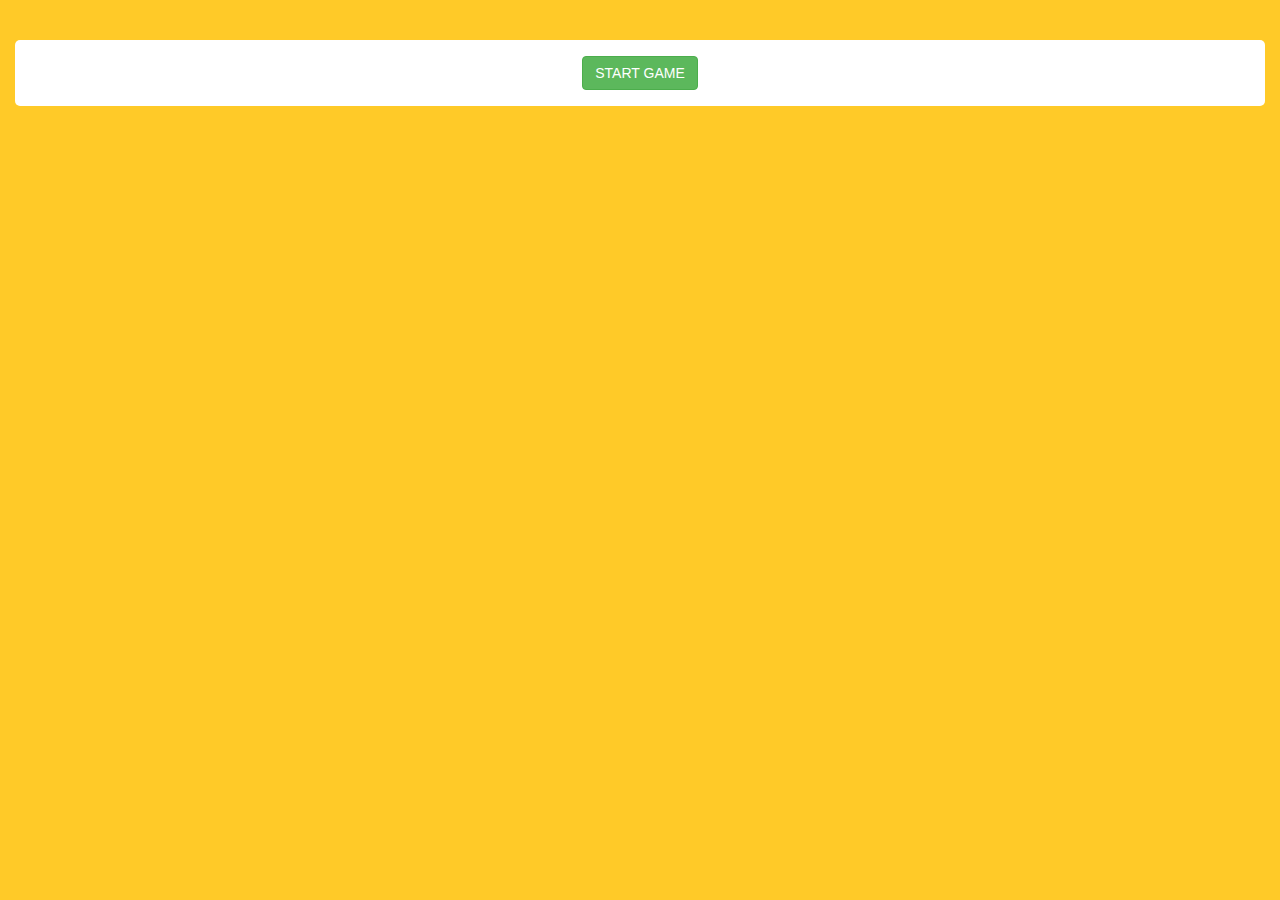
==== simon-game/index.html @ 3cf03191 "Initial commit. Added projects." ====
<!DOCTYPE html>
<html lang="en" >

<head>
  <meta charset="UTF-8">
  <title>Simon Game</title>
  
  
  <link rel='stylesheet prefetch' href='https://cdnjs.cloudflare.com/ajax/libs/twitter-bootstrap/3.3.7/css/bootstrap.min.css'>

      <link rel="stylesheet" href="css/style.css">

  
</head>

<body>

  <div class="container-fluid">
	<div id="bucket">
		<div class="text-center">
			<h3 id="score">0</h3>
		</div>
		<div id="gameBoard" class="row">
			<div class="col-xs-3 col-sm-3">
				<div id="redBtn" class="game-btn">
				</div>
			</div>
			<div class="col-xs-3 col-sm-3">
				<div id="greenBtn" class="game-btn">
				</div>
			</div>
			<div class="col-xs-3 col-sm-3">
				<div id="blueBtn" class="game-btn">
				</div>
			</div>
			<div class="col-xs-3 col-sm-3">
				<div id="purpleBtn" class="game-btn">
				</div>
			</div>
		</div>
	</div>
	
	<div id="actions" class="row text-center">
		<button id="startBtn" class="btn btn-success">START GAME</button>
		<button id="endBtn" class="btn btn-danger">END GAME</button>
	</div>
</div>
  <script src='https://cdnjs.cloudflare.com/ajax/libs/jquery/3.3.1/jquery.min.js'></script>

  

    <script  src="js/index.js"></script>




</body>

</html>
---- simon-game/css/style.css ----
body{
	background-color: #ffca28;
	color: rgba(0, 0, 0, .8);
}

#bucket{
	margin: 0 auto;
	background-color: white;
	margin-top: 200px;
	padding: 16px;
	border-radius: 5px;
	display: none;
}

#redBtn{
	background-color: #ff1744;
}

#greenBtn{
	background-color: #00796b;
}

#blueBtn{
	background-color: #03a9f4;
}

#purpleBtn{
	background-color: #3f51b5;
}

.game-btn{
	width: 96px;
	height: 96px;
	border-radius: 96px;
	margin: 0 auto;
	cursor: pointer;
}

.game-btn:hover{
	border-width: 30px;
	border-style: solid;
	border-color: rgba(255, 255, 255, .3);
}

#gameBoard{
	margin-top: 40px;
}

#actions{
	margin: 0 auto;
	margin-top: 40px;
	background-color: white;
	padding: 16px;
	border-radius: 5px;
}

#endBtn{
	margin-left: 20px;
	display: none;
}

#score{
	font-size: 50px;
	color: rgba(0, 0, 0, .5);
}
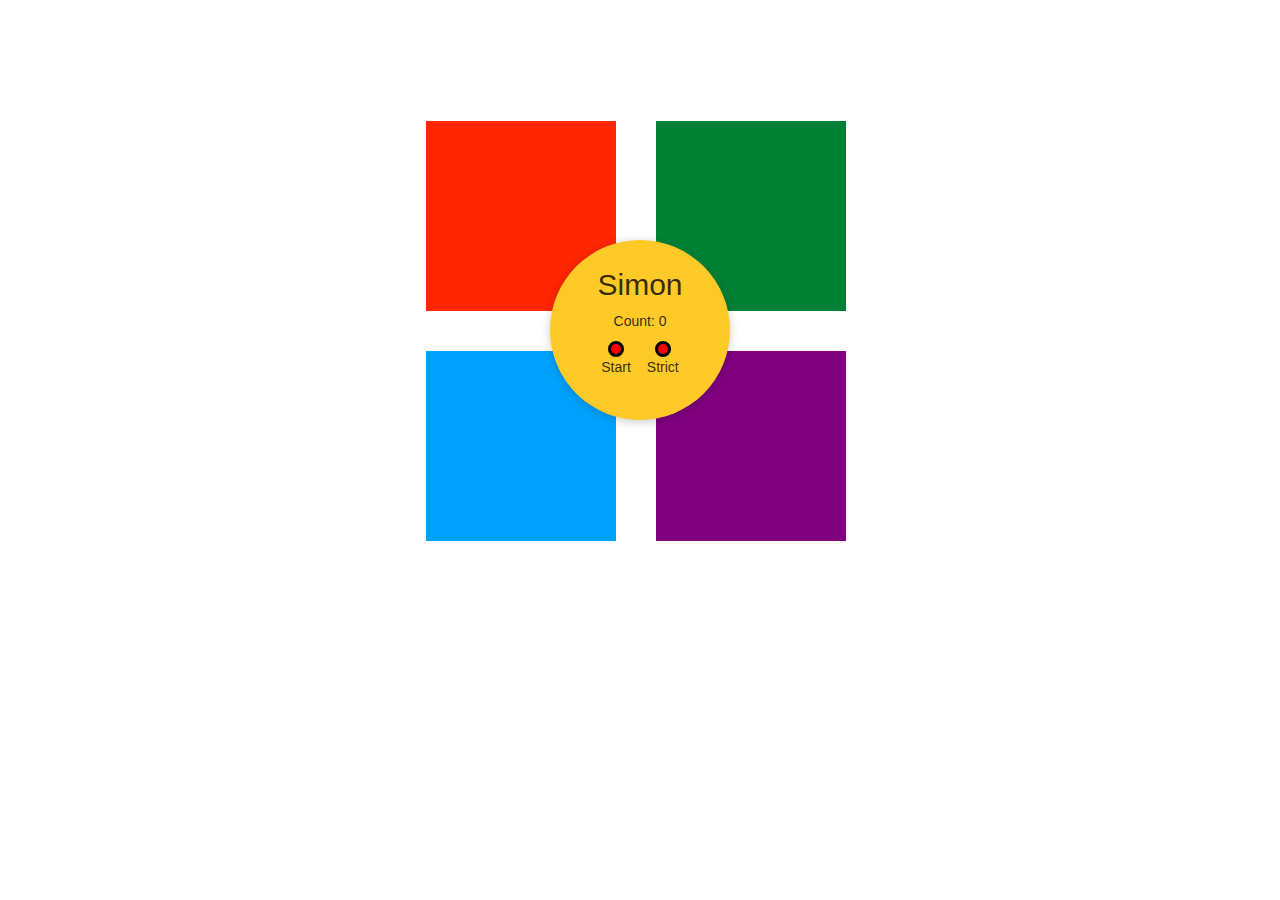
==== commit 40f0fc83: "Finished simon game and complete front-end program." ====
--- a/simon-game/index.html
+++ b/simon-game/index.html
@@ -1,59 +1,47 @@
 <!DOCTYPE html>
-<html lang="en" >
+<html lang="en">
 
 <head>
-  <meta charset="UTF-8">
-  <title>Simon Game</title>
-  
-  
-  <link rel='stylesheet prefetch' href='https://cdnjs.cloudflare.com/ajax/libs/twitter-bootstrap/3.3.7/css/bootstrap.min.css'>
-
-      <link rel="stylesheet" href="css/style.css">
-
-  
+	<meta charset="UTF-8">
+	<title>Simon Game</title>
+	<link rel='stylesheet prefetch' href='https://cdnjs.cloudflare.com/ajax/libs/twitter-bootstrap/3.3.7/css/bootstrap.min.css'>
+	<link rel="stylesheet" href="css/style.css">
 </head>
 
 <body>
+	<button id="restartBtn" class="btn btn-warning">Restart game</button>
+	<button id="endBtn" class="btn btn-danger">End game</button>
+	<br>
+	<h4 id="userTurnLbl">Your turn</h4>
 
-  <div class="container-fluid">
-	<div id="bucket">
-		<div class="text-center">
-			<h3 id="score">0</h3>
-		</div>
-		<div id="gameBoard" class="row">
-			<div class="col-xs-3 col-sm-3">
-				<div id="redBtn" class="game-btn">
-				</div>
+	<div id="controls" class="text-center">
+		<h2>Simon</h2>
+		<p>Count:
+			<span id="scoreLbl">0</span>
+		</p>
+		<div id="btn-container">
+			<div class="control-btn-container">
+				<div id="startBtn" class="control-btn"></div>
+				<p>Start</p>
 			</div>
-			<div class="col-xs-3 col-sm-3">
-				<div id="greenBtn" class="game-btn">
-				</div>
-			</div>
-			<div class="col-xs-3 col-sm-3">
-				<div id="blueBtn" class="game-btn">
-				</div>
-			</div>
-			<div class="col-xs-3 col-sm-3">
-				<div id="purpleBtn" class="game-btn">
-				</div>
+			<div>
+				<div id="strictBtn" class="control-btn"></div>
+				<p>Strict</p>
 			</div>
 		</div>
 	</div>
-	
-	<div id="actions" class="row text-center">
-		<button id="startBtn" class="btn btn-success">START GAME</button>
-		<button id="endBtn" class="btn btn-danger">END GAME</button>
+	<div id="playboard">
+		<div class="row">
+			<div id="redBtn" class="col-xs-6 col-sm-6 game-btn"></div>
+			<div id="greenBtn" class="col-xs-6 col-sm-6 game-btn"></div>
+		</div>
+		<div class="row">
+			<div id="blueBtn" class="col-xs-6 col-sm-6 game-btn"></div>
+			<div id="purpleBtn" class="col-xs-6 col-sm-6 game-btn"></div>
+		</div>
 	</div>
-</div>
-  <script src='https://cdnjs.cloudflare.com/ajax/libs/jquery/3.3.1/jquery.min.js'></script>
-
-  
-
-    <script  src="js/index.js"></script>
-
-
-
-
+	<script src='https://cdnjs.cloudflare.com/ajax/libs/jquery/3.3.1/jquery.min.js'></script>
+	<script src="js/index.js"></script>
 </body>
 
-</html>
+</html>--- a/simon-game/css/style.css
+++ b/simon-game/css/style.css
@@ -1,65 +1,95 @@
-body{
-	background-color: #ffca28;
-	color: rgba(0, 0, 0, .8);
+body {
+	color: rgba(0, 0, 0, 0.8);
+	display: flex;
+	justify-content: center;
 }
 
-#bucket{
-	margin: 0 auto;
+#controls {
+	border-radius: 180px;
 	background-color: white;
-	margin-top: 200px;
-	padding: 16px;
-	border-radius: 5px;
-	display: none;
+	width: 180px;
+	height: 180px;
+	padding: 8px;
+	position: absolute;
+	top: 240px;
+	background-color: #ffca28;
+	box-shadow: 0px 2px 10px rgba(0, 0, 0, 0.2);
 }
 
-#redBtn{
-	background-color: #ff1744;
-}
-
-#greenBtn{
-	background-color: #00796b;
-}
-
-#blueBtn{
-	background-color: #03a9f4;
-}
-
-#purpleBtn{
-	background-color: #3f51b5;
-}
-
-.game-btn{
-	width: 96px;
-	height: 96px;
-	border-radius: 96px;
+.control-btn {
+	width: 16px;
+	height: 16px;
+	border: 3px solid black;
+	border-radius: 30px;
+	background-color: red;
 	margin: 0 auto;
 	cursor: pointer;
 }
 
-.game-btn:hover{
-	border-width: 30px;
-	border-style: solid;
-	border-color: rgba(255, 255, 255, .3);
+.control-btn:hover {
+	background-color: teal;
 }
 
-#gameBoard{
-	margin-top: 40px;
+#btn-container {
+	display: flex;
+	flex-direction: row;
+	justify-content: center;
 }
 
-#actions{
-	margin: 0 auto;
-	margin-top: 40px;
-	background-color: white;
-	padding: 16px;
-	border-radius: 5px;
+.control-btn-container {
+	margin-right: 16px;
 }
 
-#endBtn{
-	margin-left: 20px;
+#playboard {
+	width: 440px;
+	height: 440px;
+	border: 1px solid transparent;
+	border-radius: 50px;
+	z-index: -1;
+	position: absolute;
+	top: 100px;
+}
+
+.game-btn {
+	height: 190px;
+	width: 190px;
+	background-color: teal;
+	margin: 20px;
+}
+
+.game-btn:hover {
+	cursor: pointer;
+	border: 40px solid rgba(0, 0, 0, 0.3);
+}
+
+#redBtn {
+	background-color: rgb(255, 38, 0);
+}
+
+#greenBtn {
+	background-color: rgb(0, 128, 53);
+}
+
+#blueBtn {
+	background-color: rgb(0, 162, 255);
+}
+
+#purpleBtn {
+	background-color: purple;
+}
+
+#endBtn,
+#restartBtn {
+	margin: 16px;
 	display: none;
 }
 
-#score{
-	font-size: 50px;
-	color: rgba(0, 0, 0, .5);
-}+.hover {
+	border: 40px solid rgba(0, 0, 0, 0.3);
+}
+
+#userTurnLbl {
+	display: none;
+	position: absolute;
+	top: 70px;
+}
